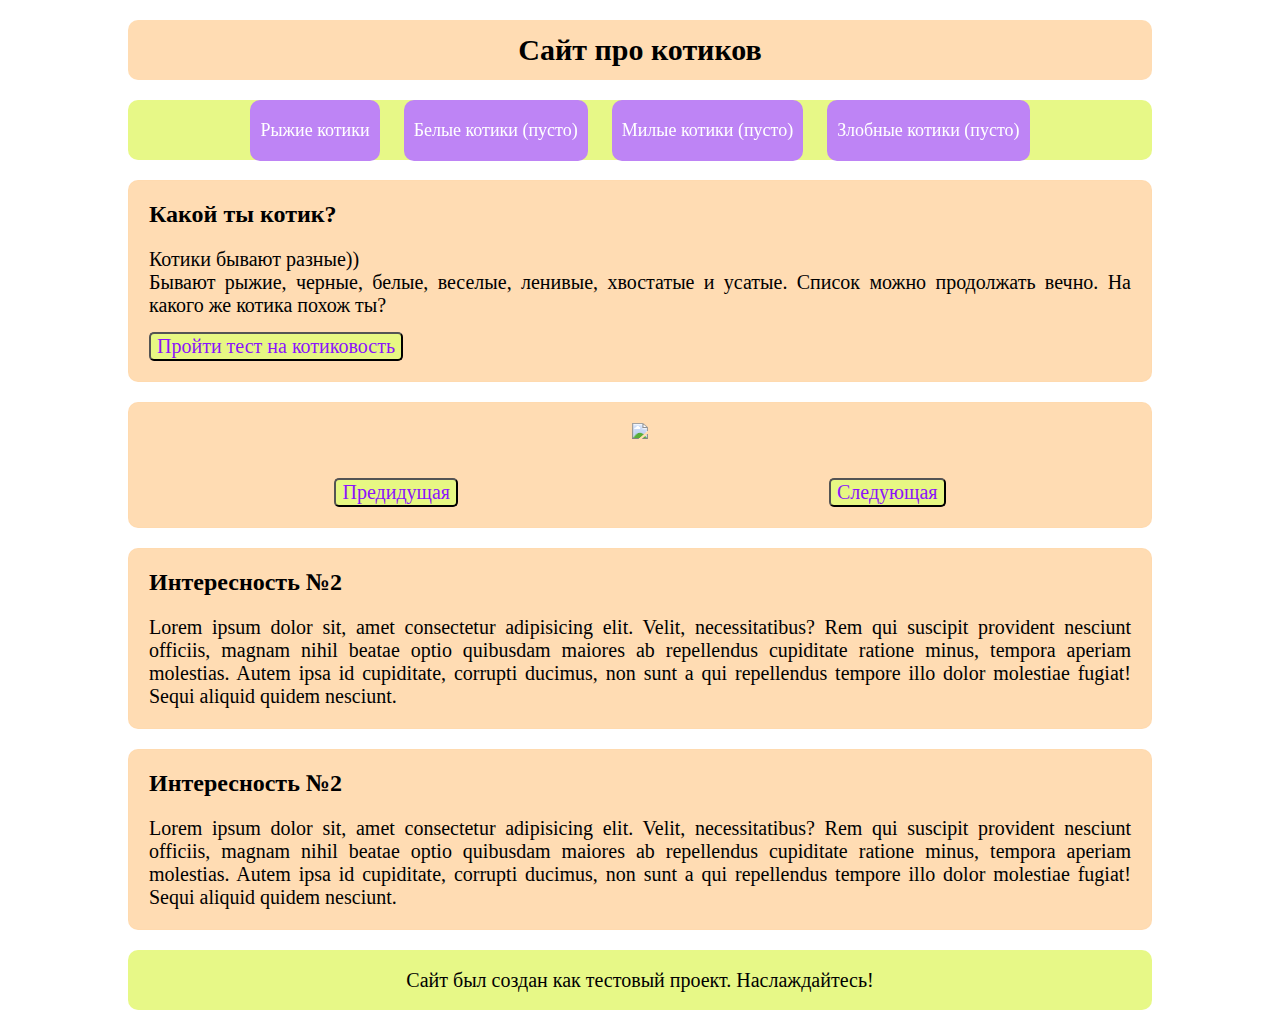
==== index.html @ 18b89efd "Add files via upload" ====
<!DOCTYPE html>
<html lang="en" class="bacground-main">
<head>
  <meta charset="UTF-8">
  <meta http-equiv="X-UA-Compatible" content="IE=edge">
  <meta name="viewport" content="width=device-width, initial-scale=1.0">
  <link rel="stylesheet" type="text/css" href="style.css">
  <link rel="icon" type="text/css" href="../icon.png">
  <script src="app.js"></script>
  <title>Главная | Koteyka.com</title>
</head>
<body class="body">


  <div class="test">
  <header class="header" id="page-top">
     
      Сайт про котиков
    
  </header>

  <nav class="nav">
    <a href="/nav/red_cats.html" class="nav__link">Рыжие котики</a>
    <a href="/nav/page2.html" class="nav__link">Белые котики (пусто)</a>
    <a href="/nav/page1.html" class="nav__link">Милые котики (пусто)</a>
    <a href="/nav/page4.html" class="nav__link">Злобные котики (пусто)</a>
    <!-- <a href="/nav/test_gallery.html" class="nav__link">Тестовая галерея</a> -->
  </nav>

  


  <main class="main">
    <section class="section theory">
      <article class="article">
        <h2 class="paragraph-main">Какой ты котик?</h2>
        <p class="paragraph">
          Котики бывают разные)) <br>
          Бывают рыжие, черные, белые, веселые, ленивые, хвостатые и усатые. Список можно продолжать вечно. На какого же котика похож ты? <br> 
          <button class="button">
            <a href="nav/cat_test.html" class="link-button">
              Пройти тест на котиковость
            </a>
          </button>
        </p>
      </article>

      <article class="article">
        <div class="current_picture">
          <span id="current_picture">
            <img class="pic_test" src = "../images/red/1.jpg">
          </span>
        </div>
        <p class="paragraph button_block"> 
          <input type="button" value="Предидущая" class="button link-button button_prev" onclick="test_prev()">
          <input type="button" value="Следующая" class="button link-button button_next" onclick="test_next()">
        </p>
        <div class="gallery">
          <div id = "pic-test1">
            <img class="pic_test" src = "../images/red/1.jpg">
          </div>
          <div id = "pic-test2">
            <img class="pic_test" src = "../images/red/2.jpg">
          </div>
          <div id = "pic-test3">
            <img class="pic_test" src = "../images/red/3.jpg">
          </div>
          <div id = "pic-test4">
            <img class="pic_test" src = "../images/red/4.jpg">
          </div>
          <div id = "pic-test5">
            <img class="pic_test" src = "../images/red/5.jpg">
          </div>
          <div id = "pic-test6">
            <img class="pic_test" src = "../images/red/6.jpg">
          </div>
        </div>
      </article>

      <article class="article">
        <h2 class="paragraph-main">Интересность №2</h2>
        <p class="paragraph">
          Lorem ipsum dolor sit, amet consectetur adipisicing elit. Velit, necessitatibus? Rem qui suscipit provident nesciunt officiis, magnam nihil beatae optio quibusdam maiores ab repellendus cupiditate ratione minus, tempora aperiam molestias. Autem ipsa id cupiditate, corrupti ducimus, non sunt a qui repellendus tempore illo dolor molestiae fugiat! Sequi aliquid quidem nesciunt.
        </p>
      </article>

      <article class="article">
        <h2 class="paragraph-main">Интересность №2</h2>
        <p class="paragraph">
          Lorem ipsum dolor sit, amet consectetur adipisicing elit. Velit, necessitatibus? Rem qui suscipit provident nesciunt officiis, magnam nihil beatae optio quibusdam maiores ab repellendus cupiditate ratione minus, tempora aperiam molestias. Autem ipsa id cupiditate, corrupti ducimus, non sunt a qui repellendus tempore illo dolor molestiae fugiat! Sequi aliquid quidem nesciunt.
        </p>
      </article>
    
    </section>
  </main>

  <footer class="footer">Сайт был создан как тестовый проект. Наслаждайтесь!</footer>
</div>
</body>


</html>












<!--
  <!DOCTYPE html>
<html lang="en">
<head>
  <meta charset="UTF-8">
  <meta http-equiv="X-UA-Compatible" content="IE=edge">
  <meta name="viewport" content="width=device-width, initial-scale=1.0">
  <title>TestTasks</title>
  <script src="app.js"></script>
</head>
<body>
  <h1>TestTasks</h1>
  <button type="button" onclick="clickHandler()">Click Me!</button>
  <h1>---------------------------------------------</h1>
  <form action="">
    <p>Введите адрес электронной почты и нажмите кнопку &laquo;Проверить&raquo;</p>
    <p><input type="text" id="email"></p> 
    <p><input type="button" value="Проверить" onclick="isEmail()"></p>
    <p><span id="status"></span></p>
   </form>
   
</body>
</html>
-->
---- style.css ----
* {
  box-sizing: border-box;
}

html {
  scroll-behavior: smooth;
  --block-height: 60px;
  --standart-height-margin: 20px;
  
}

.body {
  /* margin: 0 auto; */
  /* border: 1px solid black */
  font-family: 'Times New Roman', Times, serif;
}

.test {
  display: block;
  box-sizing: border-box;
  width: 80vw;  
  margin: 0 auto;
  /* border: 1px solid black */
}

.bacground-main {
  background-image: url(/images/back.jpg);
}

.header {
  position: relative;
  /* margin: 0 auto; */
  /* top: 10px; */
  width: 80vw;
  background-color: rgba(255, 218, 175, 0.95);
  margin: var(--standart-height-margin) 0;
  /* padding: 15px 0; */
  text-align: center;
  border-radius: 10px;

  font-size: 30px;
  font-weight: bold;
  line-height: var(--block-height);
  
}

.nav {
  position: sticky;
  top: 0px;
  /* margin: 0 auto; */
  width: 80vw;
  text-align: center;
  height: var(--block-height);
  background-color: rgba(230, 248, 129, 0.95);
  color: #fff;
  border-radius: 10px;
}

.nav__link:link {
  display: inline-block;
  font-size: 18px;
  margin: 0 10px;
  padding: 20px 10px;
  color: #fff;
  text-decoration: none;
  background-color: rgb(190, 132, 245);
  border-radius: 10px;
}

.nav__link:visited {
  background-color: rgb(190, 132, 245);
  color: #fff;
  text-decoration: none;
}

.link-button {
  text-decoration: none;
  color: rgb(139, 19, 252);
}

.link-button:hover {
  cursor: pointer;
}

.link-button:visited {
  text-decoration: none;
  color: rgb(139, 19, 252);
}

.nav__link:hover {
  background-color: rgba(41, 39, 39);
}


.main {
  min-height: calc(100vh - var(--standart-height-margin)*4 - var(--block-height)*3 - 10px);
    
}

.section {
  /* margin: 0 auto; */
}

.article {
  position: static;
  display: block;
  width: calc (80vw - 2px);
  background-color: rgba(255, 218, 175, 0.95);
  border-radius: 10px;
  margin-top: var(--standart-height-margin);
  border: 1px solid rgba(255, 218, 175, 0.95);;
  padding: 0 10px; 
}

.paragraph-main {
  text-align: left;  
  padding: 0 10px;
}

.paragraph {
  text-align: justify;  
  font-size: 20px;  
  padding: 0 10px;
  
}

.button {
  text-align: justify;  
  font-size: 20px; 
  background-color: rgba(230, 248, 129, 0.95);
  margin: 15px 0 0 0;
  font-family: 'Times New Roman', Times, serif;
  border-radius: 5px;
}

.footer {
  line-height: var(--block-height);
  font-size: 20px;
  text-align: center;
  margin-top: var(--standart-height-margin);
  border-radius: 10px;
  width: 80vw;
  height: var(--block-height);
  background-color: rgba(230, 248, 129, 0.95);
  /* position: absolute;
  bottom: 0; */
  /* margin: 0 auto; */
}

#pic1 {
  display:none;
  
}

.cat_resultPicture {
  position: absolute;
  display: flex;
  left: 65vw;
  top: 32vh;
  /* border: 3px solid rgba(230, 248, 129, 0.95);
  border-radius: 10px; */
}


/* Это галерея котиков */

.container-img {
  margin-top: 10px;
  width: calc(100vw-10px);
  height: auto;
}

/* resize images */
.container-img img {
  width: 100%;
  height: auto;
}

/* нужен для колон с фотками */
.row {
  display: flex;
  flex-wrap: wrap;
  padding: 0 4px;
}

/* Create four equal columns that sits next to each other */
.column {
  flex: 33%;
  max-width: 33.3%;
  padding: 0 4px;
}

.column img {
  margin-top: 8px;
  vertical-align: middle;
}




.container-vid {
  margin-top: 10px;
  width: calc(100vw-10px);
  height: auto;
}

.column-vid {
  flex: 50%;
  max-width: 50%;
  padding: 0 4px;
}


.container-vid iframe {
  width: 100%;
  height: 250px;
}

.column-vid iframe {
  margin-top: 8px;
  vertical-align: middle;
}


/* Делает SPAN по середине блока */
.current_picture {
  margin-top: 20px;
  display: flex;
  justify-content: space-around;
}

.gallery {
  display: none;
}

/* .button_next {
  margin-left: calc(300px + 50px);
  margin-left: 50vw;
} */

/* .button_prev {
  margin-left: calc(50% - 120px);
} */

.button_block {
  display: flex;
  justify-content: space-around;
}

.pic_test {
 /* width: 100%;
 height: auto; */
 height: 40vh;
 width: auto;
}
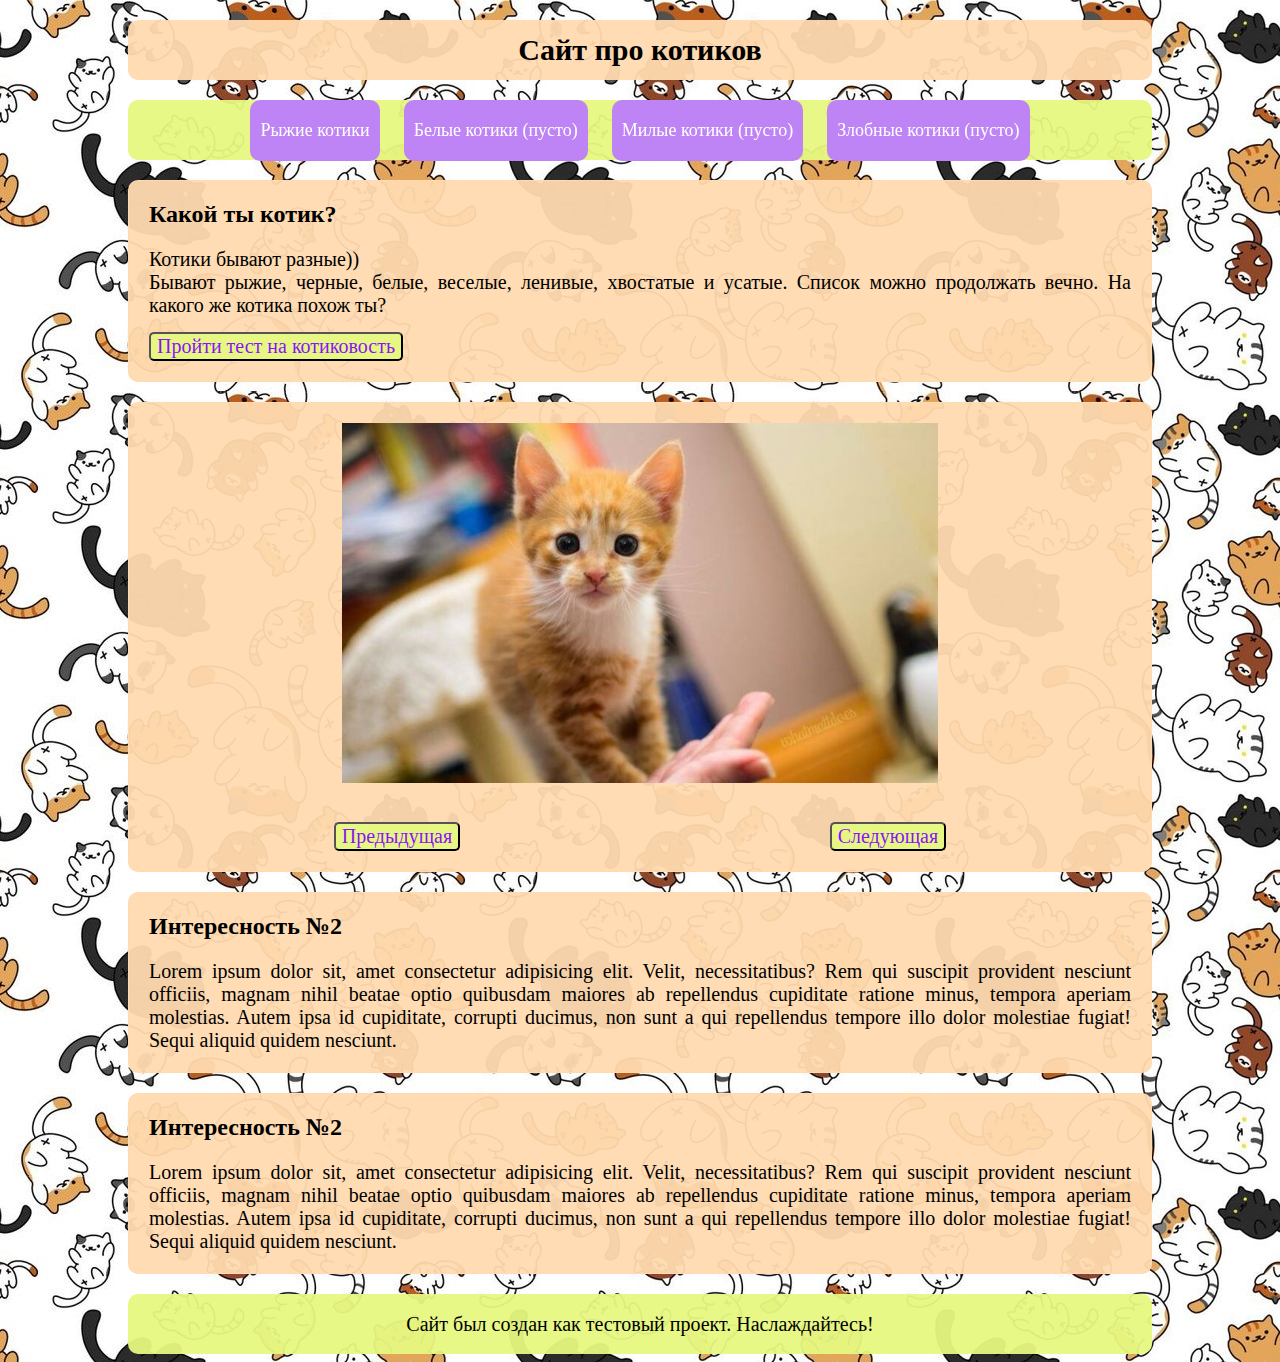
==== commit 8b461ea0: "Update index.html" ====
--- a/index.html
+++ b/index.html
@@ -20,10 +20,10 @@
   </header>
 
   <nav class="nav">
-    <a href="/nav/red_cats.html" class="nav__link">Рыжие котики</a>
-    <a href="/nav/page2.html" class="nav__link">Белые котики (пусто)</a>
-    <a href="/nav/page1.html" class="nav__link">Милые котики (пусто)</a>
-    <a href="/nav/page4.html" class="nav__link">Злобные котики (пусто)</a>
+    <a href="https://khtre.github.io/nav/red_cats.html" class="nav__link">Рыжие котики</a>
+    <a href="https://khtre.github.io/nav/page2.html" class="nav__link">Белые котики (пусто)</a>
+    <a href="https://khtre.github.io/nav/page1.html" class="nav__link">Милые котики (пусто)</a>
+    <a href="https://khtre.github.io/nav/page4.html" class="nav__link">Злобные котики (пусто)</a>
     <!-- <a href="/nav/test_gallery.html" class="nav__link">Тестовая галерея</a> -->
   </nav>
 
@@ -52,27 +52,27 @@
           </span>
         </div>
         <p class="paragraph button_block"> 
-          <input type="button" value="Предидущая" class="button link-button button_prev" onclick="test_prev()">
+          <input type="button" value="Предыдущая" class="button link-button button_prev" onclick="test_prev()">
           <input type="button" value="Следующая" class="button link-button button_next" onclick="test_next()">
         </p>
         <div class="gallery">
           <div id = "pic-test1">
-            <img class="pic_test" src = "../images/red/1.jpg">
+            <img class="pic_test" src = "https://khtre.github.io/images/red/1.jpg">
           </div>
           <div id = "pic-test2">
-            <img class="pic_test" src = "../images/red/2.jpg">
+            <img class="pic_test" src = "https://khtre.github.io/images/red/2.jpg">
           </div>
           <div id = "pic-test3">
-            <img class="pic_test" src = "../images/red/3.jpg">
+            <img class="pic_test" src = "https://khtre.github.io/images/red/3.jpg">
           </div>
           <div id = "pic-test4">
-            <img class="pic_test" src = "../images/red/4.jpg">
+            <img class="pic_test" src = "https://khtre.github.io/images/red/4.jpg">
           </div>
           <div id = "pic-test5">
-            <img class="pic_test" src = "../images/red/5.jpg">
+            <img class="pic_test" src = "https://khtre.github.io/images/red/5.jpg">
           </div>
           <div id = "pic-test6">
-            <img class="pic_test" src = "../images/red/6.jpg">
+            <img class="pic_test" src = "https://khtre.github.io/images/red/6.jpg">
           </div>
         </div>
       </article>
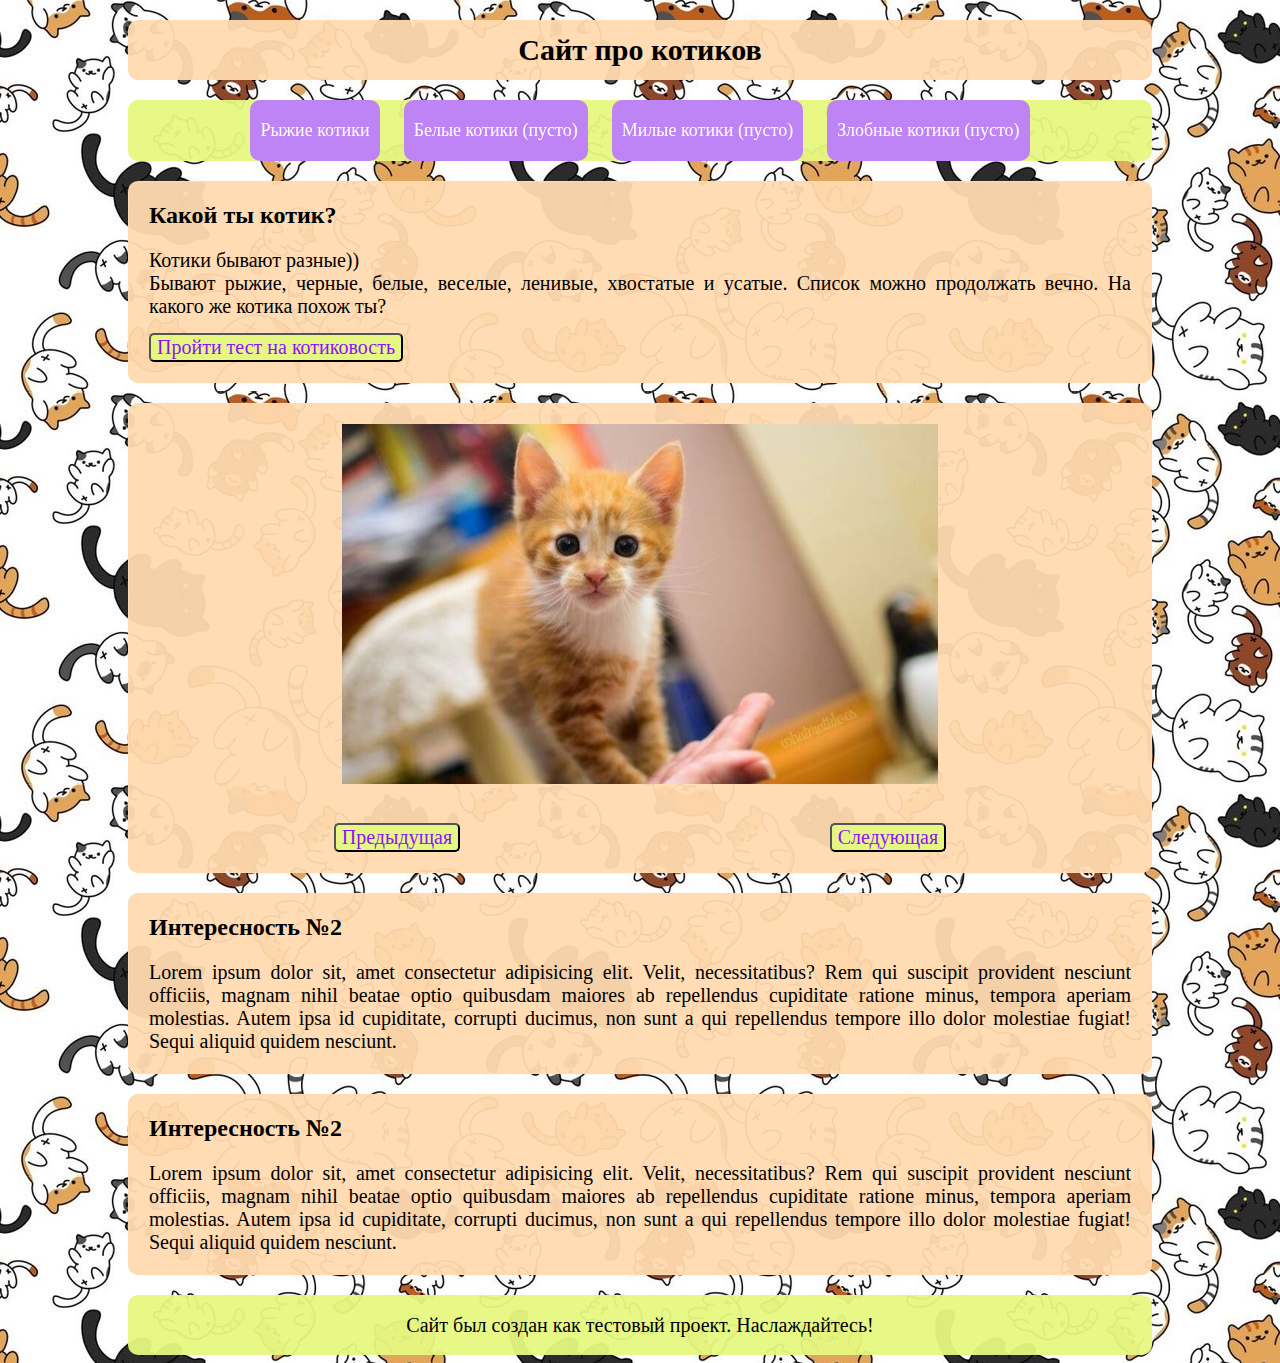
==== commit 65bf553c: "Add files via upload" ====
--- a/index.html
+++ b/index.html
@@ -20,10 +20,10 @@
   </header>
 
   <nav class="nav">
-    <a href="https://khtre.github.io/nav/red_cats.html" class="nav__link">Рыжие котики</a>
-    <a href="https://khtre.github.io/nav/page2.html" class="nav__link">Белые котики (пусто)</a>
-    <a href="https://khtre.github.io/nav/page1.html" class="nav__link">Милые котики (пусто)</a>
-    <a href="https://khtre.github.io/nav/page4.html" class="nav__link">Злобные котики (пусто)</a>
+    <a href="/nav/red_cats.html" class="nav__link">Рыжие котики</a>
+    <a href="/nav/page2.html" class="nav__link">Белые котики (пусто)</a>
+    <a href="/nav/page1.html" class="nav__link">Милые котики (пусто)</a>
+    <a href="/nav/page4.html" class="nav__link">Злобные котики (пусто)</a>
     <!-- <a href="/nav/test_gallery.html" class="nav__link">Тестовая галерея</a> -->
   </nav>
 
@@ -57,22 +57,22 @@
         </p>
         <div class="gallery">
           <div id = "pic-test1">
-            <img class="pic_test" src = "https://khtre.github.io/images/red/1.jpg">
+            <img class="pic_test" src = "../images/red/1.jpg">
           </div>
           <div id = "pic-test2">
-            <img class="pic_test" src = "https://khtre.github.io/images/red/2.jpg">
+            <img class="pic_test" src = "../images/red/2.jpg">
           </div>
           <div id = "pic-test3">
-            <img class="pic_test" src = "https://khtre.github.io/images/red/3.jpg">
+            <img class="pic_test" src = "../images/red/3.jpg">
           </div>
           <div id = "pic-test4">
-            <img class="pic_test" src = "https://khtre.github.io/images/red/4.jpg">
+            <img class="pic_test" src = "../images/red/4.jpg">
           </div>
           <div id = "pic-test5">
-            <img class="pic_test" src = "https://khtre.github.io/images/red/5.jpg">
+            <img class="pic_test" src = "../images/red/5.jpg">
           </div>
           <div id = "pic-test6">
-            <img class="pic_test" src = "https://khtre.github.io/images/red/6.jpg">
+            <img class="pic_test" src = "../images/red/6.jpg">
           </div>
         </div>
       </article>
--- a/style.css
+++ b/style.css
@@ -50,11 +50,13 @@
   /* margin: 0 auto; */
   width: 80vw;
   text-align: center;
-  height: var(--block-height);
+  height: auto;
   background-color: rgba(230, 248, 129, 0.95);
   color: #fff;
   border-radius: 10px;
 }
+
+
 
 .nav__link:link {
   display: inline-block;
@@ -140,7 +142,7 @@
   margin-top: var(--standart-height-margin);
   border-radius: 10px;
   width: 80vw;
-  height: var(--block-height);
+  height: auto;
   background-color: rgba(230, 248, 129, 0.95);
   /* position: absolute;
   bottom: 0; */
@@ -252,11 +254,12 @@
  height: auto; */
  height: 40vh;
  width: auto;
-}
-
-
-
-
-
-
-
+ max-width: 70vw;
+}
+
+
+
+
+
+
+
